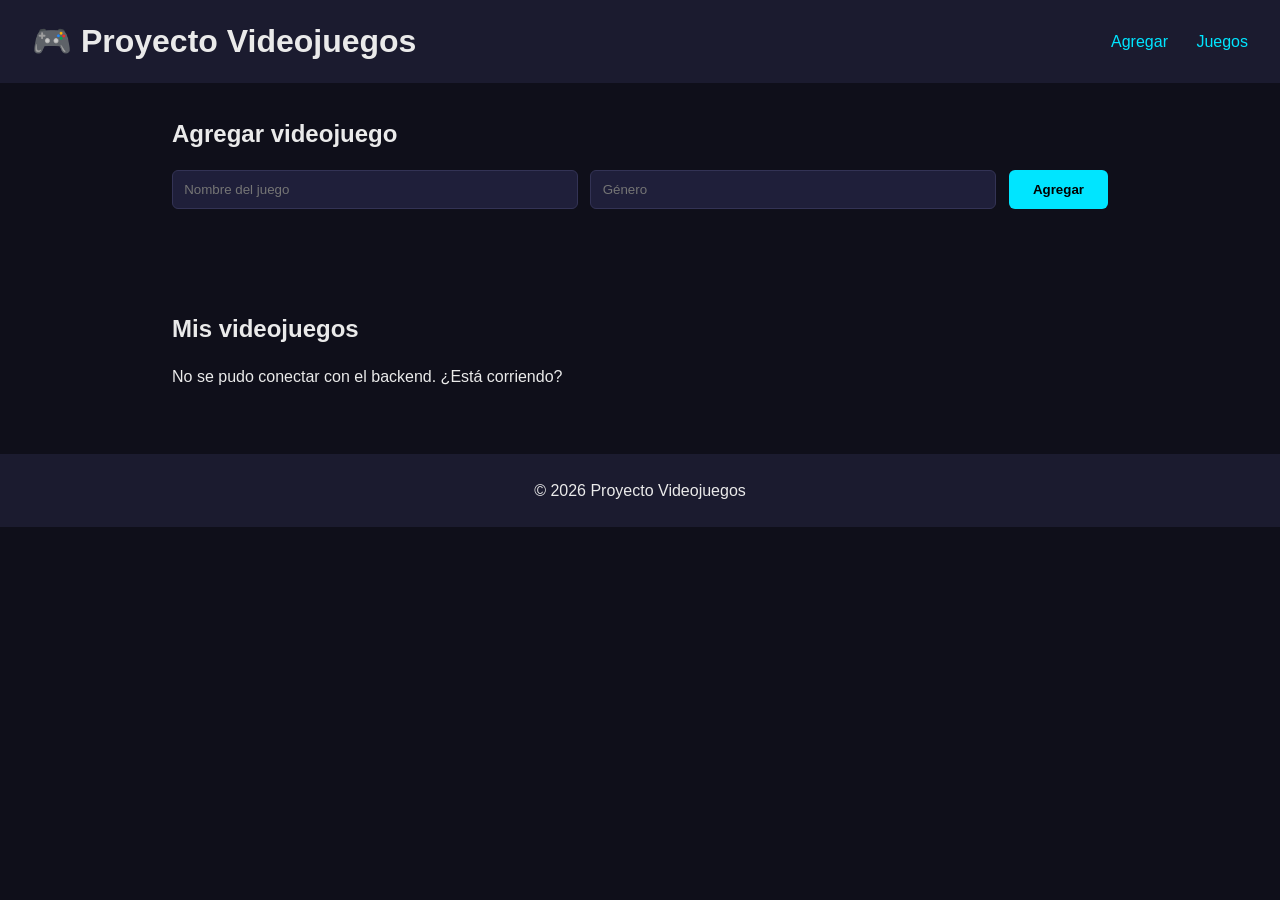
==== frontend/index.html @ 582b3c1a "Agrego frontend conectado al backend" ====
<!DOCTYPE html>
<html lang="es">
<head>
  <meta charset="UTF-8">
  <meta name="viewport" content="width=device-width, initial-scale=1.0">
  <title>Proyecto Videojuegos</title>
  <link rel="stylesheet" href="css/estilos.css">
</head>
<body>

  <header>
    <h1>🎮 Proyecto Videojuegos</h1>
    <nav>
      <a href="#agregar">Agregar</a>
      <a href="#juegos">Juegos</a>
    </nav>
  </header>

  <main>
    <section id="agregar">
      <h2>Agregar videojuego</h2>
      <form id="formJuego">
        <input type="text" id="nombre" placeholder="Nombre del juego" required>
        <input type="text" id="genero" placeholder="Género" required>
        <button type="submit">Agregar</button>
      </form>
      <p id="mensaje"></p>
    </section>

    <section id="juegos">
      <h2>Mis videojuegos</h2>
      <div class="tarjetas" id="listaJuegos"></div>
    </section>
  </main>

  <footer>
    <p>&copy; 2026 Proyecto Videojuegos</p>
  </footer>

  <script src="js/main.js"></script>
</body>
</html>
---- frontend/css/estilos.css ----
* { margin: 0; padding: 0; box-sizing: border-box; }

body {
  font-family: Arial, sans-serif;
  background: #0f0f1a;
  color: #eaeaea;
  line-height: 1.6;
}

header {
  background: #1b1b2f;
  padding: 1rem 2rem;
  display: flex;
  justify-content: space-between;
  align-items: center;
}

nav a {
  color: #00e5ff;
  text-decoration: none;
  margin-left: 1.5rem;
}
nav a:hover { text-decoration: underline; }

section { padding: 2rem; max-width: 1000px; margin: auto; }

form {
  display: flex;
  flex-wrap: wrap;
  gap: 0.8rem;
  margin-top: 1rem;
}

input {
  flex: 1;
  min-width: 180px;
  padding: 0.7rem;
  border: 1px solid #333355;
  border-radius: 6px;
  background: #1f1f3a;
  color: #eaeaea;
}

button {
  background: #00e5ff;
  border: none;
  padding: 0.7rem 1.5rem;
  border-radius: 6px;
  cursor: pointer;
  font-weight: bold;
}
button:hover { opacity: 0.85; }

#mensaje { margin-top: 0.8rem; min-height: 1.5rem; }
#mensaje.error { color: #ff6b6b; }
#mensaje.ok { color: #6bff95; }

.tarjetas {
  display: grid;
  grid-template-columns: repeat(auto-fit, minmax(250px, 1fr));
  gap: 1.5rem;
  margin-top: 1rem;
}

.tarjeta {
  background: #1f1f3a;
  padding: 1.5rem;
  border-radius: 10px;
  transition: transform 0.2s;
}
.tarjeta:hover { transform: translateY(-5px); }

.tarjeta button.eliminar {
  margin-top: 1rem;
  background: #ff6b6b;
  color: #fff;
}

footer {
  text-align: center;
  padding: 1.5rem;
  background: #1b1b2f;
  margin-top: 2rem;
}
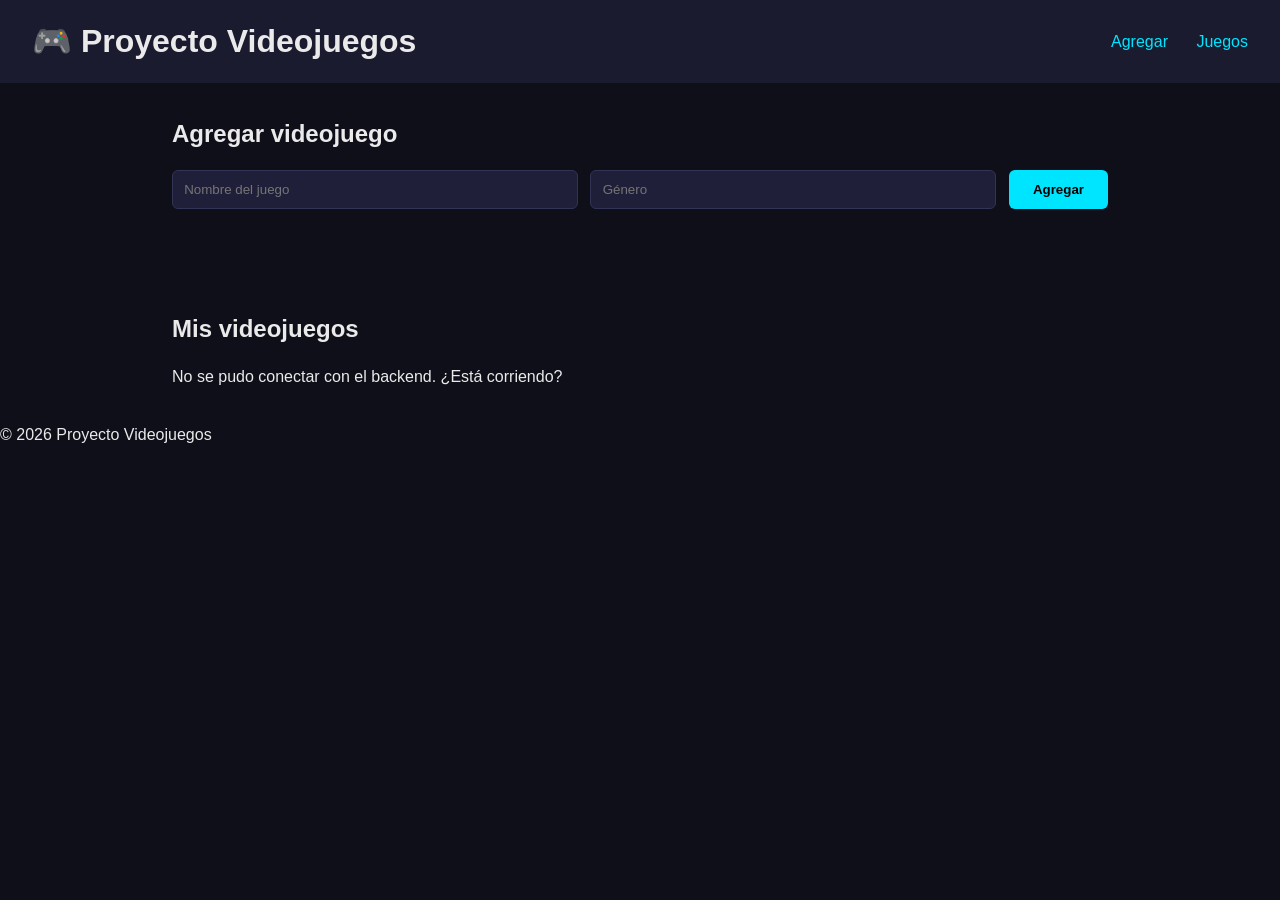
==== commit 5ccfab78: "Editar videojuegos desde el frontend" ====
--- a/frontend/index.html
+++ b/frontend/index.html
@@ -18,11 +18,12 @@
 
   <main>
     <section id="agregar">
-      <h2>Agregar videojuego</h2>
+      <h2 id="tituloForm">Agregar videojuego</h2>
       <form id="formJuego">
         <input type="text" id="nombre" placeholder="Nombre del juego" required>
         <input type="text" id="genero" placeholder="Género" required>
-        <button type="submit">Agregar</button>
+        <button type="submit" id="btnGuardar">Agregar</button>
+        <button type="button" id="btnCancelar" class="cancelar" hidden>Cancelar</button>
       </form>
       <p id="mensaje"></p>
     </section>
@@ -39,4 +40,4 @@
 
   <script src="js/main.js"></script>
 </body>
-</html>
+</html>
--- a/frontend/css/estilos.css
+++ b/frontend/css/estilos.css
@@ -69,16 +69,23 @@
   transition: transform 0.2s;
 }
 .tarjeta:hover { transform: translateY(-5px); }
+.acciones {
+  display: flex;
+  gap: 0.6rem;
+  margin-top: 1rem;
+}
+
+.tarjeta button.editar {
+  background: #ffd166;
+  color: #1b1b2f;
+}
 
 .tarjeta button.eliminar {
-  margin-top: 1rem;
   background: #ff6b6b;
   color: #fff;
 }
 
-footer {
-  text-align: center;
-  padding: 1.5rem;
-  background: #1b1b2f;
-  margin-top: 2rem;
+button.cancelar {
+  background: #555577;
+  color: #fff;
 }
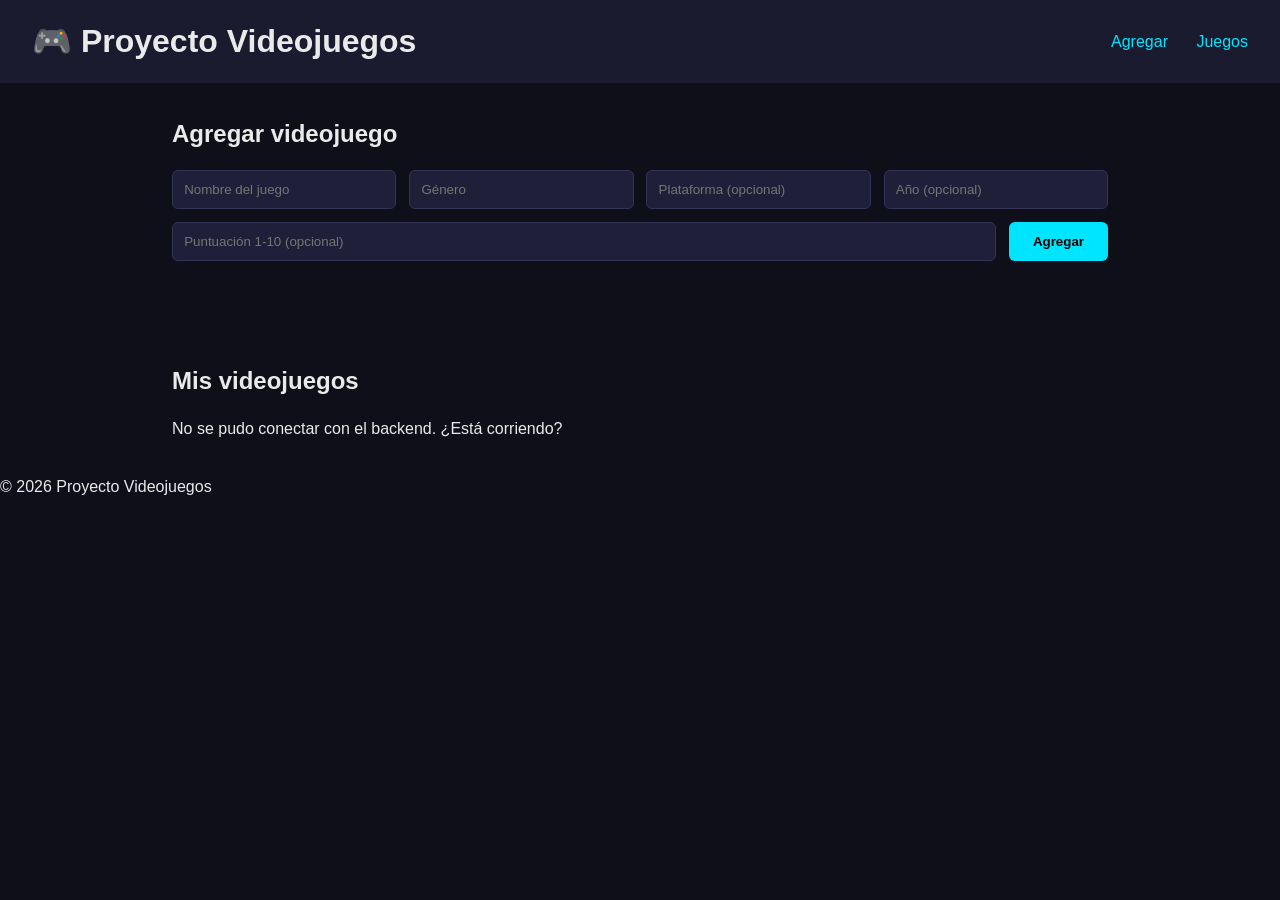
==== commit 309a37b5: "Agrego plataforma, año y puntuación a los videojuegos" ====
--- a/frontend/index.html
+++ b/frontend/index.html
@@ -22,6 +22,9 @@
       <form id="formJuego">
         <input type="text" id="nombre" placeholder="Nombre del juego" required>
         <input type="text" id="genero" placeholder="Género" required>
+        <input type="text" id="plataforma" placeholder="Plataforma (opcional)">
+        <input type="number" id="anio" placeholder="Año (opcional)" min="1950" max="2100">
+        <input type="number" id="puntuacion" placeholder="Puntuación 1-10 (opcional)" min="1" max="10">
         <button type="submit" id="btnGuardar">Agregar</button>
         <button type="button" id="btnCancelar" class="cancelar" hidden>Cancelar</button>
       </form>
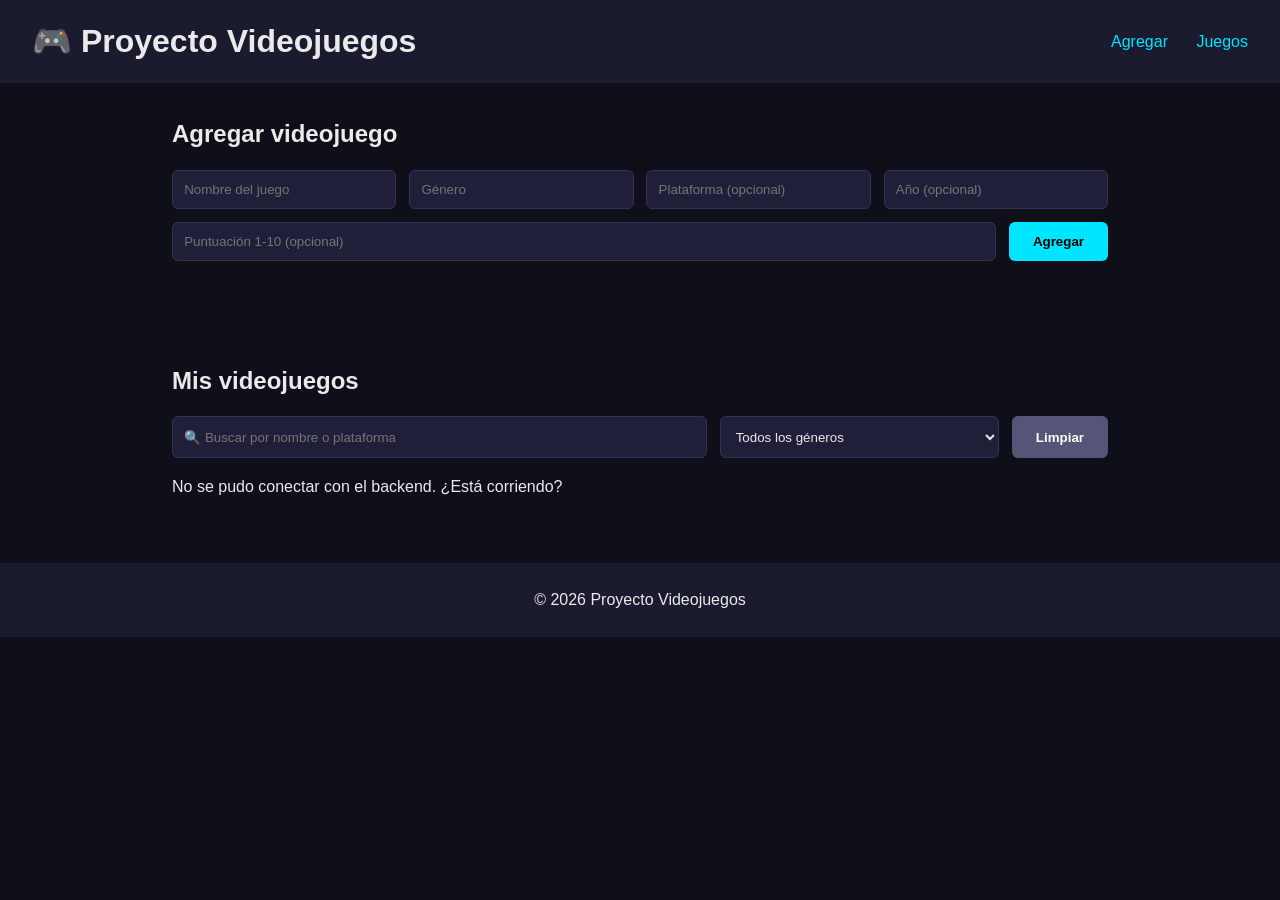
==== commit 2a8238db: "Agrego buscador y filtro por género" ====
--- a/frontend/index.html
+++ b/frontend/index.html
@@ -33,6 +33,16 @@
 
     <section id="juegos">
       <h2>Mis videojuegos</h2>
+
+      <div class="filtros">
+        <input type="search" id="buscador" placeholder="🔍 Buscar por nombre o plataforma">
+        <select id="filtroGenero">
+          <option value="">Todos los géneros</option>
+        </select>
+        <button type="button" id="btnLimpiar" class="cancelar">Limpiar</button>
+      </div>
+      <p id="contador"></p>
+
       <div class="tarjetas" id="listaJuegos"></div>
     </section>
   </main>
--- a/frontend/css/estilos.css
+++ b/frontend/css/estilos.css
@@ -31,7 +31,7 @@
   margin-top: 1rem;
 }
 
-input {
+input, select {
   flex: 1;
   min-width: 180px;
   padding: 0.7rem;
@@ -55,6 +55,22 @@
 #mensaje.error { color: #ff6b6b; }
 #mensaje.ok { color: #6bff95; }
 
+.filtros {
+  display: flex;
+  flex-wrap: wrap;
+  gap: 0.8rem;
+  margin-top: 1rem;
+}
+
+.filtros input { flex: 2; }
+.filtros select { flex: 1; }
+
+#contador {
+  margin-top: 0.8rem;
+  color: #9a9ac0;
+  font-size: 0.9rem;
+}
+
 .tarjetas {
   display: grid;
   grid-template-columns: repeat(auto-fit, minmax(250px, 1fr));
@@ -69,6 +85,7 @@
   transition: transform 0.2s;
 }
 .tarjeta:hover { transform: translateY(-5px); }
+
 .acciones {
   display: flex;
   gap: 0.6rem;
@@ -88,4 +105,11 @@
 button.cancelar {
   background: #555577;
   color: #fff;
+}
+
+footer {
+  text-align: center;
+  padding: 1.5rem;
+  background: #1b1b2f;
+  margin-top: 2rem;
 }
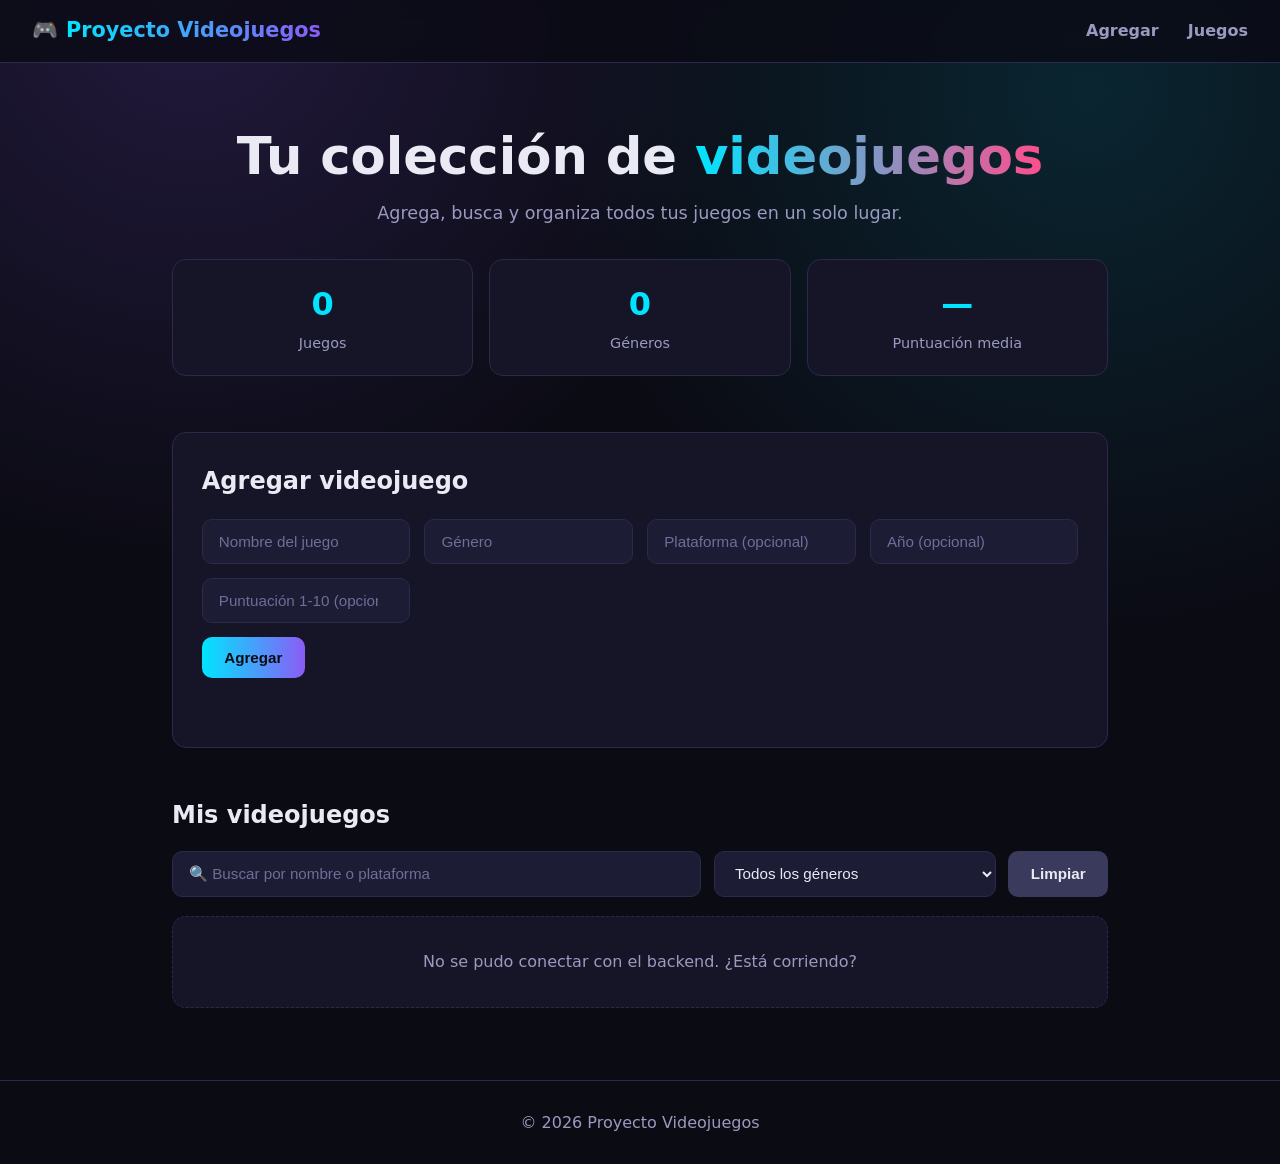
==== commit ae37f425: "Mejoro el diseño de la página" ====
--- a/frontend/index.html
+++ b/frontend/index.html
@@ -8,8 +8,8 @@
 </head>
 <body>
 
-  <header>
-    <h1>🎮 Proyecto Videojuegos</h1>
+  <header class="cabecera">
+    <a href="#inicio" class="logo">🎮 <span>Proyecto Videojuegos</span></a>
     <nav>
       <a href="#agregar">Agregar</a>
       <a href="#juegos">Juegos</a>
@@ -17,26 +17,50 @@
   </header>
 
   <main>
-    <section id="agregar">
-      <h2 id="tituloForm">Agregar videojuego</h2>
-      <form id="formJuego">
-        <input type="text" id="nombre" placeholder="Nombre del juego" required>
-        <input type="text" id="genero" placeholder="Género" required>
-        <input type="text" id="plataforma" placeholder="Plataforma (opcional)">
-        <input type="number" id="anio" placeholder="Año (opcional)" min="1950" max="2100">
-        <input type="number" id="puntuacion" placeholder="Puntuación 1-10 (opcional)" min="1" max="10">
-        <button type="submit" id="btnGuardar">Agregar</button>
-        <button type="button" id="btnCancelar" class="cancelar" hidden>Cancelar</button>
-      </form>
-      <p id="mensaje"></p>
+    <section class="portada" id="inicio">
+      <h2>Tu colección de <span class="resalte">videojuegos</span></h2>
+      <p>Agrega, busca y organiza todos tus juegos en un solo lugar.</p>
+
+      <div class="estadisticas">
+        <div class="estadistica">
+          <strong id="statTotal">0</strong>
+          <span>Juegos</span>
+        </div>
+        <div class="estadistica">
+          <strong id="statGeneros">0</strong>
+          <span>Géneros</span>
+        </div>
+        <div class="estadistica">
+          <strong id="statPromedio">—</strong>
+          <span>Puntuación media</span>
+        </div>
+      </div>
     </section>
 
-    <section id="juegos">
-      <h2>Mis videojuegos</h2>
+    <section id="agregar" class="seccion">
+      <div class="panel" id="panelFormulario">
+        <h2 id="tituloForm">Agregar videojuego</h2>
+        <form id="formJuego">
+          <input type="text" id="nombre" placeholder="Nombre del juego" aria-label="Nombre del juego" required>
+          <input type="text" id="genero" placeholder="Género" aria-label="Género" required>
+          <input type="text" id="plataforma" placeholder="Plataforma (opcional)" aria-label="Plataforma">
+          <input type="number" id="anio" placeholder="Año (opcional)" aria-label="Año" min="1950" max="2100">
+          <input type="number" id="puntuacion" placeholder="Puntuación 1-10 (opcional)" aria-label="Puntuación" min="1" max="10">
+          <div class="botones-form">
+            <button type="submit" id="btnGuardar" class="primario">Agregar</button>
+            <button type="button" id="btnCancelar" class="cancelar" hidden>Cancelar</button>
+          </div>
+        </form>
+        <p id="mensaje"></p>
+      </div>
+    </section>
+
+    <section id="juegos" class="seccion">
+      <h2 class="titulo-seccion">Mis videojuegos</h2>
 
       <div class="filtros">
-        <input type="search" id="buscador" placeholder="🔍 Buscar por nombre o plataforma">
-        <select id="filtroGenero">
+        <input type="search" id="buscador" placeholder="🔍 Buscar por nombre o plataforma" aria-label="Buscar">
+        <select id="filtroGenero" aria-label="Filtrar por género">
           <option value="">Todos los géneros</option>
         </select>
         <button type="button" id="btnLimpiar" class="cancelar">Limpiar</button>
--- a/frontend/css/estilos.css
+++ b/frontend/css/estilos.css
@@ -1,115 +1,360 @@
+:root {
+  --fondo: #0b0b14;
+  --panel: #151527;
+  --panel-2: #1c1c35;
+  --borde: #2a2a4a;
+  --texto: #eaeaf5;
+  --texto-suave: #9a9ac0;
+  --cian: #00e5ff;
+  --violeta: #8b5cf6;
+  --rosa: #ff4d8d;
+  --amarillo: #ffd166;
+  --rojo: #ff6b6b;
+  --verde: #6bff95;
+  --radio: 14px;
+}
+
 * { margin: 0; padding: 0; box-sizing: border-box; }
 
+html { scroll-behavior: smooth; scroll-padding-top: 80px; }
+
 body {
-  font-family: Arial, sans-serif;
-  background: #0f0f1a;
-  color: #eaeaea;
+  font-family: "Segoe UI", system-ui, -apple-system, Arial, sans-serif;
+  color: var(--texto);
   line-height: 1.6;
-}
-
-header {
-  background: #1b1b2f;
-  padding: 1rem 2rem;
+  min-height: 100vh;
+  background:
+    radial-gradient(circle at 15% 0%, rgba(139, 92, 246, 0.18), transparent 40%),
+    radial-gradient(circle at 85% 10%, rgba(0, 229, 255, 0.12), transparent 40%),
+    var(--fondo);
+  background-attachment: fixed;
+}
+
+/* ---------- Cabecera ---------- */
+.cabecera {
+  position: sticky;
+  top: 0;
+  z-index: 10;
   display: flex;
   justify-content: space-between;
   align-items: center;
+  padding: 0.9rem 2rem;
+  background: rgba(11, 11, 20, 0.8);
+  backdrop-filter: blur(10px);
+  border-bottom: 1px solid var(--borde);
+}
+
+.logo {
+  display: flex;
+  align-items: center;
+  gap: 0.5rem;
+  font-size: 1.3rem;
+  font-weight: 700;
+  text-decoration: none;
+  color: var(--texto);
+}
+
+.logo span {
+  background: linear-gradient(90deg, var(--cian), var(--violeta));
+  -webkit-background-clip: text;
+  background-clip: text;
+  color: transparent;
 }
 
 nav a {
-  color: #00e5ff;
+  color: var(--texto-suave);
   text-decoration: none;
   margin-left: 1.5rem;
-}
-nav a:hover { text-decoration: underline; }
-
-section { padding: 2rem; max-width: 1000px; margin: auto; }
-
+  font-weight: 600;
+  transition: color 0.2s;
+}
+nav a:hover { color: var(--cian); }
+
+/* ---------- Portada ---------- */
+.portada {
+  max-width: 1000px;
+  margin: auto;
+  padding: 4rem 2rem 2rem;
+  text-align: center;
+}
+
+.portada h2 {
+  font-size: clamp(2rem, 5vw, 3.2rem);
+  line-height: 1.15;
+}
+
+.resalte {
+  background: linear-gradient(90deg, var(--cian), var(--rosa));
+  -webkit-background-clip: text;
+  background-clip: text;
+  color: transparent;
+}
+
+.portada p {
+  margin-top: 0.8rem;
+  color: var(--texto-suave);
+  font-size: 1.1rem;
+}
+
+.estadisticas {
+  display: grid;
+  grid-template-columns: repeat(3, 1fr);
+  gap: 1rem;
+  margin-top: 2rem;
+}
+
+.estadistica {
+  background: var(--panel);
+  border: 1px solid var(--borde);
+  border-radius: var(--radio);
+  padding: 1.2rem 0.5rem;
+}
+
+.estadistica strong {
+  display: block;
+  font-size: 2rem;
+  color: var(--cian);
+}
+
+.estadistica span {
+  color: var(--texto-suave);
+  font-size: 0.9rem;
+}
+
+/* ---------- Secciones ---------- */
+.seccion {
+  max-width: 1000px;
+  margin: auto;
+  padding: 1.5rem 2rem;
+}
+
+.titulo-seccion { margin-bottom: 1rem; }
+
+.panel {
+  background: var(--panel);
+  border: 1px solid var(--borde);
+  border-radius: var(--radio);
+  padding: 1.8rem;
+  transition: border-color 0.3s, box-shadow 0.3s;
+}
+
+.panel.editando {
+  border-color: var(--amarillo);
+  box-shadow: 0 0 0 3px rgba(255, 209, 102, 0.15);
+}
+
+/* ---------- Formulario ---------- */
 form {
+  display: grid;
+  grid-template-columns: repeat(auto-fit, minmax(200px, 1fr));
+  gap: 0.9rem;
+  margin-top: 1.2rem;
+}
+
+input, select {
+  width: 100%;
+  padding: 0.8rem 1rem;
+  border: 1px solid var(--borde);
+  border-radius: 10px;
+  background: var(--panel-2);
+  color: var(--texto);
+  font-size: 0.95rem;
+  transition: border-color 0.2s, box-shadow 0.2s;
+}
+
+input::placeholder { color: #6e6e96; }
+
+input:focus, select:focus {
+  outline: none;
+  border-color: var(--cian);
+  box-shadow: 0 0 0 3px rgba(0, 229, 255, 0.15);
+}
+
+.botones-form {
+  grid-column: 1 / -1;
+  display: flex;
+  gap: 0.8rem;
+}
+
+/* ---------- Botones ---------- */
+button {
+  border: none;
+  padding: 0.75rem 1.4rem;
+  border-radius: 10px;
+  cursor: pointer;
+  font-weight: 700;
+  font-size: 0.95rem;
+  transition: transform 0.15s, opacity 0.2s;
+}
+button:hover { opacity: 0.9; transform: translateY(-1px); }
+button:active { transform: translateY(0); }
+
+button.primario {
+  background: linear-gradient(90deg, var(--cian), var(--violeta));
+  color: #0b0b14;
+}
+
+button.cancelar {
+  background: #3a3a5c;
+  color: var(--texto);
+}
+
+#mensaje { margin-top: 1rem; min-height: 1.5rem; font-weight: 600; }
+#mensaje.error { color: var(--rojo); }
+#mensaje.ok { color: var(--verde); }
+
+/* ---------- Filtros ---------- */
+.filtros {
   display: flex;
   flex-wrap: wrap;
   gap: 0.8rem;
-  margin-top: 1rem;
-}
-
-input, select {
-  flex: 1;
-  min-width: 180px;
-  padding: 0.7rem;
-  border: 1px solid #333355;
-  border-radius: 6px;
-  background: #1f1f3a;
-  color: #eaeaea;
-}
-
-button {
-  background: #00e5ff;
-  border: none;
-  padding: 0.7rem 1.5rem;
-  border-radius: 6px;
-  cursor: pointer;
-  font-weight: bold;
-}
-button:hover { opacity: 0.85; }
-
-#mensaje { margin-top: 0.8rem; min-height: 1.5rem; }
-#mensaje.error { color: #ff6b6b; }
-#mensaje.ok { color: #6bff95; }
-
-.filtros {
-  display: flex;
-  flex-wrap: wrap;
-  gap: 0.8rem;
-  margin-top: 1rem;
-}
-
-.filtros input { flex: 2; }
-.filtros select { flex: 1; }
+}
+
+.filtros input { flex: 2; min-width: 220px; width: auto; }
+.filtros select { flex: 1; min-width: 180px; width: auto; }
 
 #contador {
   margin-top: 0.8rem;
-  color: #9a9ac0;
+  color: var(--texto-suave);
   font-size: 0.9rem;
 }
 
+/* ---------- Tarjetas ---------- */
 .tarjetas {
   display: grid;
-  grid-template-columns: repeat(auto-fit, minmax(250px, 1fr));
+  grid-template-columns: repeat(auto-fill, minmax(260px, 1fr));
   gap: 1.5rem;
-  margin-top: 1rem;
+  margin-top: 1.2rem;
+}
+
+.vacio {
+  grid-column: 1 / -1;
+  text-align: center;
+  padding: 2rem;
+  color: var(--texto-suave);
+  background: var(--panel);
+  border: 1px dashed var(--borde);
+  border-radius: var(--radio);
 }
 
 .tarjeta {
-  background: #1f1f3a;
+  position: relative;
+  overflow: hidden;
+  display: flex;
+  flex-direction: column;
+  gap: 0.7rem;
+  background: var(--panel);
+  border: 1px solid var(--borde);
+  border-radius: var(--radio);
   padding: 1.5rem;
-  border-radius: 10px;
-  transition: transform 0.2s;
-}
-.tarjeta:hover { transform: translateY(-5px); }
+  transition: transform 0.2s, border-color 0.2s, box-shadow 0.2s;
+  animation: aparecer 0.4s ease both;
+}
+
+.tarjeta::before {
+  content: "";
+  position: absolute;
+  top: 0; left: 0; right: 0;
+  height: 4px;
+  background: linear-gradient(90deg, var(--cian), var(--violeta), var(--rosa));
+}
+
+.tarjeta:hover {
+  transform: translateY(-6px);
+  border-color: var(--violeta);
+  box-shadow: 0 12px 30px rgba(139, 92, 246, 0.25);
+}
+
+.cabecera-tarjeta {
+  display: flex;
+  justify-content: space-between;
+  align-items: flex-start;
+  gap: 0.8rem;
+}
+
+.tarjeta h3 { font-size: 1.2rem; line-height: 1.3; }
+
+.etiqueta {
+  align-self: flex-start;
+  padding: 0.2rem 0.75rem;
+  border-radius: 999px;
+  background: rgba(139, 92, 246, 0.2);
+  color: #c4b0ff;
+  font-size: 0.8rem;
+  font-weight: 700;
+}
+
+.chips { display: flex; flex-wrap: wrap; gap: 0.5rem; }
+
+.chip {
+  padding: 0.2rem 0.7rem;
+  border-radius: 8px;
+  background: var(--panel-2);
+  border: 1px solid var(--borde);
+  color: var(--texto-suave);
+  font-size: 0.85rem;
+}
+
+.nota {
+  flex-shrink: 0;
+  width: 48px;
+  height: 48px;
+  border-radius: 50%;
+  display: flex;
+  align-items: center;
+  justify-content: center;
+  font-weight: 800;
+  border: 3px solid;
+}
+.nota.alta  { color: var(--verde);    border-color: var(--verde); }
+.nota.media { color: var(--amarillo); border-color: var(--amarillo); }
+.nota.baja  { color: var(--rojo);     border-color: var(--rojo); }
 
 .acciones {
   display: flex;
   gap: 0.6rem;
-  margin-top: 1rem;
-}
-
-.tarjeta button.editar {
-  background: #ffd166;
-  color: #1b1b2f;
-}
-
-.tarjeta button.eliminar {
-  background: #ff6b6b;
-  color: #fff;
-}
-
-button.cancelar {
-  background: #555577;
-  color: #fff;
-}
-
+  margin-top: auto;
+  padding-top: 0.6rem;
+}
+
+.acciones button {
+  flex: 1;
+  padding: 0.55rem 0.8rem;
+  background: transparent;
+  border: 1px solid;
+}
+
+.acciones button.editar   { color: var(--amarillo); border-color: var(--amarillo); }
+.acciones button.eliminar { color: var(--rojo);     border-color: var(--rojo); }
+.acciones button.editar:hover   { background: rgba(255, 209, 102, 0.12); }
+.acciones button.eliminar:hover { background: rgba(255, 107, 107, 0.12); }
+
+@keyframes aparecer {
+  from { opacity: 0; transform: translateY(12px); }
+  to   { opacity: 1; transform: translateY(0); }
+}
+
+/* ---------- Pie ---------- */
 footer {
   text-align: center;
-  padding: 1.5rem;
-  background: #1b1b2f;
-  margin-top: 2rem;
+  padding: 1.8rem;
+  margin-top: 3rem;
+  color: var(--texto-suave);
+  border-top: 1px solid var(--borde);
+}
+
+/* ---------- Celular ---------- */
+@media (max-width: 600px) {
+  .cabecera { padding: 0.8rem 1rem; }
+  .logo { font-size: 1.05rem; }
+  nav a { margin-left: 0.9rem; }
+  .portada { padding: 2.5rem 1rem 1rem; }
+  .seccion { padding: 1rem; }
+  .estadisticas { gap: 0.6rem; }
+  .estadistica strong { font-size: 1.5rem; }
+  .panel { padding: 1.2rem; }
+}
+
+@media (prefers-reduced-motion: reduce) {
+  * { animation: none !important; transition: none !important; scroll-behavior: auto !important; }
 }
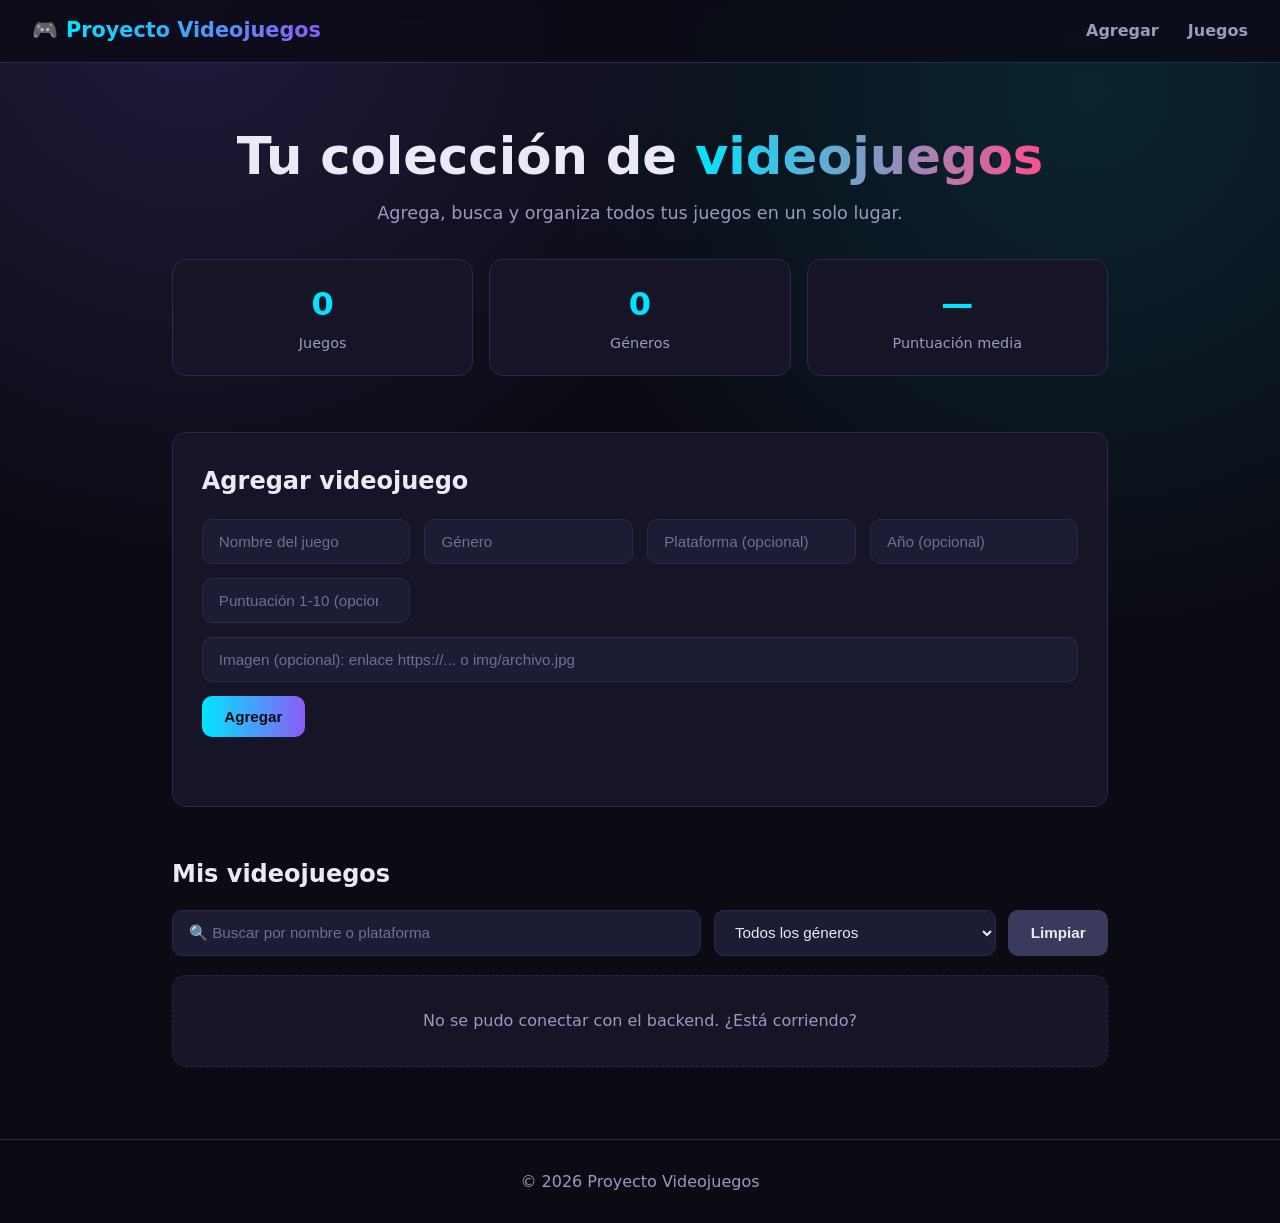
==== commit c75ed204: "Agrego diseño, buscador e imágenes de los videojuegos" ====
--- a/frontend/index.html
+++ b/frontend/index.html
@@ -46,6 +46,7 @@
           <input type="text" id="plataforma" placeholder="Plataforma (opcional)" aria-label="Plataforma">
           <input type="number" id="anio" placeholder="Año (opcional)" aria-label="Año" min="1950" max="2100">
           <input type="number" id="puntuacion" placeholder="Puntuación 1-10 (opcional)" aria-label="Puntuación" min="1" max="10">
+          <input type="text" id="imagen" class="campo-ancho" placeholder="Imagen (opcional): enlace https://... o img/archivo.jpg" aria-label="Imagen">
           <div class="botones-form">
             <button type="submit" id="btnGuardar" class="primario">Agregar</button>
             <button type="button" id="btnCancelar" class="cancelar" hidden>Cancelar</button>
--- a/frontend/css/estilos.css
+++ b/frontend/css/estilos.css
@@ -357,4 +357,26 @@
 
 @media (prefers-reduced-motion: reduce) {
   * { animation: none !important; transition: none !important; scroll-behavior: auto !important; }
+}
+
+/* ---------- Imagen de cada juego ---------- */
+.campo-ancho { grid-column: 1 / -1; }
+
+.imagen-juego {
+  width: calc(100% + 3rem);
+  height: 160px;
+  margin: -1.5rem -1.5rem 0.4rem;
+  overflow: hidden;
+  display: flex;
+  align-items: center;
+  justify-content: center;
+  background: linear-gradient(135deg, var(--panel-2), #26264a);
+  font-size: 3rem;
+}
+
+.imagen-juego img {
+  width: 100%;
+  height: 100%;
+  object-fit: cover;
+  display: block;
 }
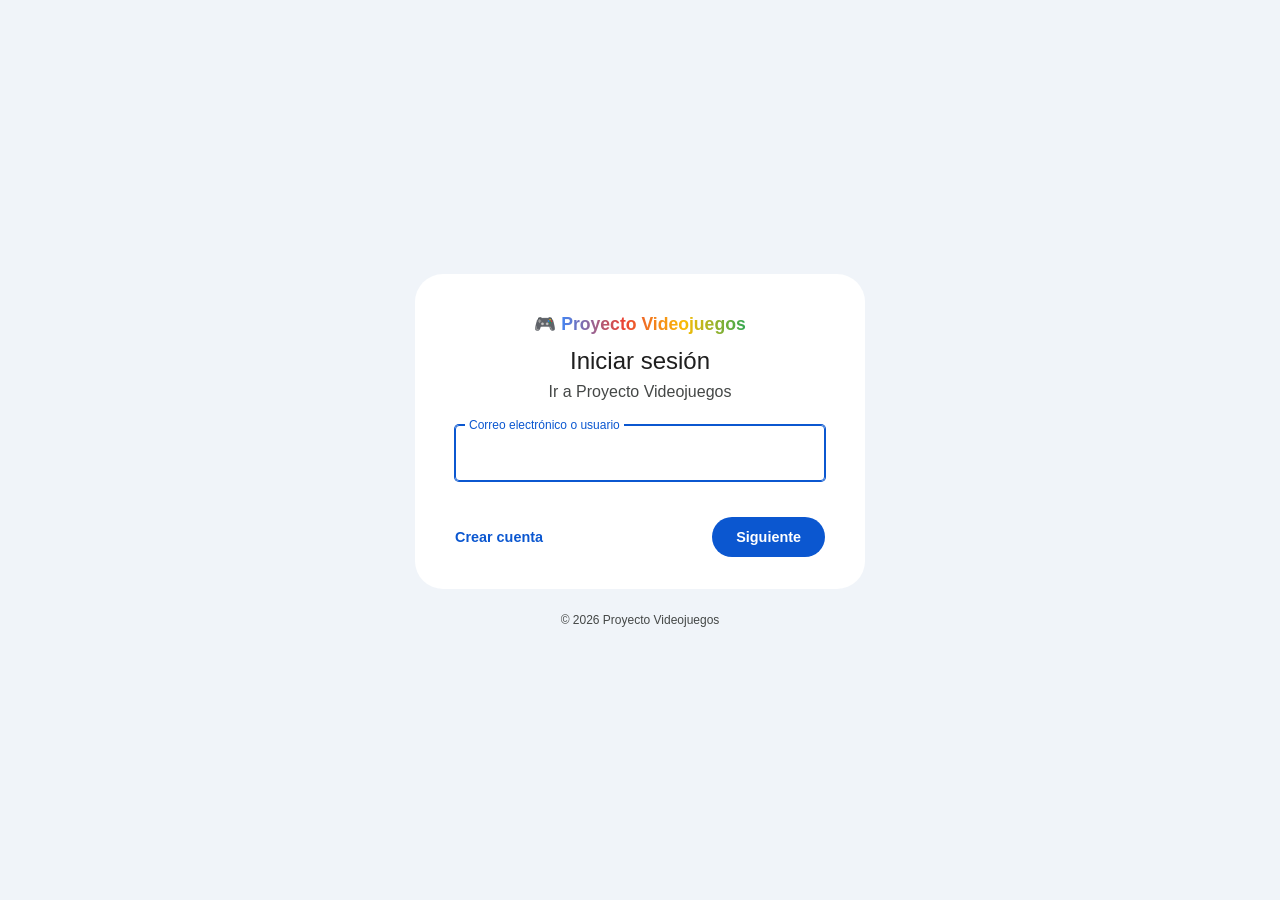
==== commit 7db6b9fc: "Agrego favoritos y ordenar juegos" ====
--- a/frontend/index.html
+++ b/frontend/index.html
@@ -13,6 +13,8 @@
     <nav>
       <a href="#agregar">Agregar</a>
       <a href="#juegos">Juegos</a>
+      <span id="usuarioActual"></span>
+      <button type="button" id="btnSalir" class="cancelar">Cerrar sesión</button>
     </nav>
   </header>
 
@@ -64,6 +66,19 @@
         <select id="filtroGenero" aria-label="Filtrar por género">
           <option value="">Todos los géneros</option>
         </select>
+        <select id="ordenar" aria-label="Ordenar por">
+          <option value="">Ordenar: orden de agregado</option>
+          <option value="reciente">Más recientes primero</option>
+          <option value="nombre">Nombre (A-Z)</option>
+          <option value="puntuacion-desc">Mayor puntuación</option>
+          <option value="puntuacion-asc">Menor puntuación</option>
+          <option value="anio-desc">Año: más nuevos</option>
+          <option value="anio-asc">Año: más antiguos</option>
+        </select>
+        <label class="casilla-favoritos">
+          <input type="checkbox" id="soloFavoritos">
+          ⭐ Solo favoritos
+        </label>
         <button type="button" id="btnLimpiar" class="cancelar">Limpiar</button>
       </div>
       <p id="contador"></p>
--- a/frontend/css/estilos.css
+++ b/frontend/css/estilos.css
@@ -1,33 +1,46 @@
 :root {
-  --fondo: #0b0b14;
-  --panel: #151527;
-  --panel-2: #1c1c35;
-  --borde: #2a2a4a;
-  --texto: #eaeaf5;
-  --texto-suave: #9a9ac0;
-  --cian: #00e5ff;
-  --violeta: #8b5cf6;
-  --rosa: #ff4d8d;
-  --amarillo: #ffd166;
-  --rojo: #ff6b6b;
-  --verde: #6bff95;
-  --radio: 14px;
+  --fondo: #eef0f6;
+  --superficie: #ffffff;
+  --superficie-2: #f5f6fb;
+  --tinta: #171a2b;
+  --suave: #5c6178;
+  --linea: #d9dce8;
+  --acento: #2447f5;
+  --acento-oscuro: #1a35c4;
+  --acento-claro: #e8ecff;
+  --verde: #0e7a3b;
+  --verde-fondo: #ddf5e7;
+  --ambar: #8a5a00;
+  --ambar-fondo: #fff0cc;
+  --rojo: #b42318;
+  --rojo-fondo: #fde4e1;
+  --fuente-titulo: "Bricolage Grotesque", "Segoe UI", system-ui, sans-serif;
+  --fuente: "Figtree", "Segoe UI", system-ui, -apple-system, Arial, sans-serif;
 }
 
 * { margin: 0; padding: 0; box-sizing: border-box; }
 
+[hidden] { display: none !important; }
+
 html { scroll-behavior: smooth; scroll-padding-top: 80px; }
 
 body {
-  font-family: "Segoe UI", system-ui, -apple-system, Arial, sans-serif;
-  color: var(--texto);
+  font-family: var(--fuente);
+  color: var(--tinta);
+  background: var(--fondo);
   line-height: 1.6;
   min-height: 100vh;
-  background:
-    radial-gradient(circle at 15% 0%, rgba(139, 92, 246, 0.18), transparent 40%),
-    radial-gradient(circle at 85% 10%, rgba(0, 229, 255, 0.12), transparent 40%),
-    var(--fondo);
-  background-attachment: fixed;
+}
+
+h1, h2, h3 {
+  font-family: var(--fuente-titulo);
+  letter-spacing: -0.015em;
+  line-height: 1.2;
+}
+
+:focus-visible {
+  outline: 3px solid var(--acento);
+  outline-offset: 2px;
 }
 
 /* ---------- Cabecera ---------- */
@@ -38,86 +51,105 @@
   display: flex;
   justify-content: space-between;
   align-items: center;
-  padding: 0.9rem 2rem;
-  background: rgba(11, 11, 20, 0.8);
+  gap: 1rem;
+  padding: 0.8rem 2rem;
+  background: rgba(255, 255, 255, 0.88);
   backdrop-filter: blur(10px);
-  border-bottom: 1px solid var(--borde);
+  border-bottom: 1px solid var(--linea);
 }
 
 .logo {
   display: flex;
   align-items: center;
   gap: 0.5rem;
-  font-size: 1.3rem;
-  font-weight: 700;
+  font-family: var(--fuente-titulo);
+  font-size: 1.25rem;
+  font-weight: 700;
+  letter-spacing: -0.02em;
   text-decoration: none;
-  color: var(--texto);
-}
-
-.logo span {
-  background: linear-gradient(90deg, var(--cian), var(--violeta));
-  -webkit-background-clip: text;
-  background-clip: text;
-  color: transparent;
+  color: var(--tinta);
+}
+
+nav {
+  display: flex;
+  align-items: center;
+  gap: 1.4rem;
 }
 
 nav a {
-  color: var(--texto-suave);
+  color: var(--suave);
   text-decoration: none;
-  margin-left: 1.5rem;
   font-weight: 600;
+  font-size: 0.95rem;
   transition: color 0.2s;
 }
-nav a:hover { color: var(--cian); }
+nav a:hover { color: var(--tinta); }
+
+.usuario-actual {
+  padding: 0.3rem 0.8rem;
+  border-radius: 999px;
+  background: var(--acento-claro);
+  color: var(--acento-oscuro);
+  font-weight: 700;
+  font-size: 0.88rem;
+}
+
+.boton-salir {
+  padding: 0.45rem 0.9rem;
+  font-size: 0.85rem;
+}
 
 /* ---------- Portada ---------- */
 .portada {
-  max-width: 1000px;
-  margin: auto;
-  padding: 4rem 2rem 2rem;
-  text-align: center;
+  width: min(calc(1000px - 2.5rem), calc(100% - 2.5rem));
+  margin: 2rem auto 0;
+  padding: 2.5rem;
+  border-radius: 20px;
+  background: var(--tinta);
+  color: #ffffff;
+  text-align: left;
 }
 
 .portada h2 {
-  font-size: clamp(2rem, 5vw, 3.2rem);
-  line-height: 1.15;
-}
-
-.resalte {
-  background: linear-gradient(90deg, var(--cian), var(--rosa));
-  -webkit-background-clip: text;
-  background-clip: text;
-  color: transparent;
-}
+  font-size: clamp(1.9rem, 4.5vw, 2.8rem);
+  font-weight: 700;
+  max-width: 18ch;
+}
+
+.resalte { color: inherit; }
 
 .portada p {
   margin-top: 0.8rem;
-  color: var(--texto-suave);
-  font-size: 1.1rem;
+  max-width: 52ch;
+  color: #b4b9d3;
+  font-size: 1.05rem;
 }
 
 .estadisticas {
-  display: grid;
-  grid-template-columns: repeat(3, 1fr);
-  gap: 1rem;
+  display: flex;
+  flex-wrap: wrap;
+  gap: 1.5rem 3rem;
   margin-top: 2rem;
+  padding-top: 1.5rem;
+  border-top: 1px solid rgba(255, 255, 255, 0.16);
 }
 
 .estadistica {
-  background: var(--panel);
-  border: 1px solid var(--borde);
-  border-radius: var(--radio);
-  padding: 1.2rem 0.5rem;
+  display: flex;
+  flex-direction: column;
 }
 
 .estadistica strong {
-  display: block;
-  font-size: 2rem;
-  color: var(--cian);
+  font-family: var(--fuente-titulo);
+  font-size: 2.2rem;
+  line-height: 1.1;
+  font-variant-numeric: tabular-nums;
+  color: #ffffff;
 }
 
 .estadistica span {
-  color: var(--texto-suave);
+  margin-top: 0.2rem;
+  color: #b4b9d3;
   font-size: 0.9rem;
 }
 
@@ -125,25 +157,31 @@
 .seccion {
   max-width: 1000px;
   margin: auto;
-  padding: 1.5rem 2rem;
-}
-
-.titulo-seccion { margin-bottom: 1rem; }
+  padding: 1.75rem 1.25rem;
+}
+
+.titulo-seccion {
+  margin-bottom: 1rem;
+  font-size: 1.6rem;
+}
 
 .panel {
-  background: var(--panel);
-  border: 1px solid var(--borde);
-  border-radius: var(--radio);
-  padding: 1.8rem;
-  transition: border-color 0.3s, box-shadow 0.3s;
-}
+  background: var(--superficie);
+  border: 1px solid var(--linea);
+  border-radius: 16px;
+  padding: 1.75rem;
+  box-shadow: 0 1px 2px rgba(23, 26, 43, 0.04), 0 8px 24px rgba(23, 26, 43, 0.05);
+  transition: border-color 0.25s, box-shadow 0.25s;
+}
+
+.panel h2 { font-size: 1.3rem; }
 
 .panel.editando {
-  border-color: var(--amarillo);
-  box-shadow: 0 0 0 3px rgba(255, 209, 102, 0.15);
-}
-
-/* ---------- Formulario ---------- */
+  border-color: #e0a100;
+  box-shadow: 0 0 0 4px rgba(224, 161, 0, 0.18);
+}
+
+/* ---------- Formularios ---------- */
 form {
   display: grid;
   grid-template-columns: repeat(auto-fit, minmax(200px, 1fr));
@@ -154,21 +192,24 @@
 input, select {
   width: 100%;
   padding: 0.8rem 1rem;
-  border: 1px solid var(--borde);
+  border: 1px solid var(--linea);
   border-radius: 10px;
-  background: var(--panel-2);
-  color: var(--texto);
+  background: var(--superficie);
+  color: var(--tinta);
+  font-family: inherit;
   font-size: 0.95rem;
   transition: border-color 0.2s, box-shadow 0.2s;
 }
 
-input::placeholder { color: #6e6e96; }
+input::placeholder { color: #8a8fa8; }
 
 input:focus, select:focus {
   outline: none;
-  border-color: var(--cian);
-  box-shadow: 0 0 0 3px rgba(0, 229, 255, 0.15);
-}
+  border-color: var(--acento);
+  box-shadow: 0 0 0 3px rgba(36, 71, 245, 0.18);
+}
+
+.campo-ancho { grid-column: 1 / -1; }
 
 .botones-form {
   grid-column: 1 / -1;
@@ -182,26 +223,56 @@
   padding: 0.75rem 1.4rem;
   border-radius: 10px;
   cursor: pointer;
+  font-family: inherit;
   font-weight: 700;
   font-size: 0.95rem;
-  transition: transform 0.15s, opacity 0.2s;
-}
-button:hover { opacity: 0.9; transform: translateY(-1px); }
-button:active { transform: translateY(0); }
+  transition: background-color 0.2s, border-color 0.2s, color 0.2s;
+}
 
 button.primario {
-  background: linear-gradient(90deg, var(--cian), var(--violeta));
-  color: #0b0b14;
-}
+  background: var(--acento);
+  color: #ffffff;
+}
+button.primario:hover { background: var(--acento-oscuro); }
 
 button.cancelar {
-  background: #3a3a5c;
-  color: var(--texto);
-}
-
-#mensaje { margin-top: 1rem; min-height: 1.5rem; font-weight: 600; }
-#mensaje.error { color: var(--rojo); }
-#mensaje.ok { color: var(--verde); }
+  background: var(--superficie);
+  color: var(--tinta);
+  border: 1px solid var(--linea);
+}
+button.cancelar:hover { background: var(--superficie-2); }
+
+button.enlace {
+  background: none;
+  padding: 0;
+  color: var(--acento);
+  text-decoration: underline;
+}
+
+#mensaje, #mensajeLogin {
+  margin-top: 1rem;
+  min-height: 1.5rem;
+  font-weight: 600;
+}
+#mensaje.error, #mensajeLogin.error { color: var(--rojo); }
+#mensaje.ok, #mensajeLogin.ok { color: var(--verde); }
+
+/* ---------- Login ---------- */
+.seccion-login {
+  max-width: 440px;
+  padding-top: 3.5rem;
+}
+
+.panel-login form { grid-template-columns: 1fr; }
+.panel-login .botones-form button { width: 100%; }
+#mensajeLogin { text-align: center; }
+
+.cambiar-modo {
+  margin-top: 0.6rem;
+  text-align: center;
+  color: var(--suave);
+  font-size: 0.95rem;
+}
 
 /* ---------- Filtros ---------- */
 .filtros {
@@ -215,123 +286,140 @@
 
 #contador {
   margin-top: 0.8rem;
-  color: var(--texto-suave);
+  color: var(--suave);
   font-size: 0.9rem;
 }
 
 /* ---------- Tarjetas ---------- */
 .tarjetas {
   display: grid;
-  grid-template-columns: repeat(auto-fill, minmax(260px, 1fr));
-  gap: 1.5rem;
+  grid-template-columns: repeat(auto-fill, minmax(220px, 1fr));
+  gap: 1.25rem;
   margin-top: 1.2rem;
 }
 
 .vacio {
   grid-column: 1 / -1;
   text-align: center;
-  padding: 2rem;
-  color: var(--texto-suave);
-  background: var(--panel);
-  border: 1px dashed var(--borde);
-  border-radius: var(--radio);
+  padding: 2.5rem 1.5rem;
+  color: var(--suave);
+  background: var(--superficie);
+  border: 1px dashed var(--linea);
+  border-radius: 14px;
 }
 
 .tarjeta {
-  position: relative;
+  display: flex;
+  flex-direction: column;
+  gap: 0.6rem;
   overflow: hidden;
-  display: flex;
-  flex-direction: column;
-  gap: 0.7rem;
-  background: var(--panel);
-  border: 1px solid var(--borde);
-  border-radius: var(--radio);
-  padding: 1.5rem;
-  transition: transform 0.2s, border-color 0.2s, box-shadow 0.2s;
-  animation: aparecer 0.4s ease both;
-}
-
-.tarjeta::before {
-  content: "";
-  position: absolute;
-  top: 0; left: 0; right: 0;
-  height: 4px;
-  background: linear-gradient(90deg, var(--cian), var(--violeta), var(--rosa));
+  padding-bottom: 1rem;
+  background: var(--superficie);
+  border: 1px solid var(--linea);
+  border-radius: 14px;
+  transition: border-color 0.2s, box-shadow 0.2s;
 }
 
 .tarjeta:hover {
-  transform: translateY(-6px);
-  border-color: var(--violeta);
-  box-shadow: 0 12px 30px rgba(139, 92, 246, 0.25);
+  border-color: var(--acento);
+  box-shadow: 0 10px 28px rgba(36, 71, 245, 0.12);
+}
+
+.tarjeta > :not(.imagen-juego) {
+  margin-inline: 1rem;
+}
+
+.imagen-juego {
+  width: 100%;
+  aspect-ratio: 4 / 5;
+  margin: 0;
+  overflow: hidden;
+  display: flex;
+  align-items: center;
+  justify-content: center;
+  background: linear-gradient(135deg, #dde1f0, #c9cfe6);
+  font-size: 3rem;
+}
+
+.imagen-juego img {
+  width: 100%;
+  height: 100%;
+  object-fit: cover;
+  display: block;
 }
 
 .cabecera-tarjeta {
   display: flex;
   justify-content: space-between;
   align-items: flex-start;
-  gap: 0.8rem;
-}
-
-.tarjeta h3 { font-size: 1.2rem; line-height: 1.3; }
+  gap: 0.7rem;
+}
+
+.tarjeta h3 {
+  font-size: 1.05rem;
+  line-height: 1.3;
+}
 
 .etiqueta {
   align-self: flex-start;
-  padding: 0.2rem 0.75rem;
+  padding: 0.15rem 0.7rem;
   border-radius: 999px;
-  background: rgba(139, 92, 246, 0.2);
-  color: #c4b0ff;
+  background: var(--acento-claro);
+  color: var(--acento-oscuro);
   font-size: 0.8rem;
   font-weight: 700;
 }
 
-.chips { display: flex; flex-wrap: wrap; gap: 0.5rem; }
+.chips { display: flex; flex-wrap: wrap; gap: 0.4rem; }
 
 .chip {
-  padding: 0.2rem 0.7rem;
+  padding: 0.15rem 0.6rem;
   border-radius: 8px;
-  background: var(--panel-2);
-  border: 1px solid var(--borde);
-  color: var(--texto-suave);
-  font-size: 0.85rem;
+  background: var(--superficie-2);
+  border: 1px solid var(--linea);
+  color: var(--suave);
+  font-size: 0.82rem;
 }
 
 .nota {
   flex-shrink: 0;
-  width: 48px;
-  height: 48px;
-  border-radius: 50%;
+  min-width: 40px;
+  height: 40px;
+  padding: 0 0.4rem;
+  border-radius: 10px;
   display: flex;
   align-items: center;
   justify-content: center;
-  font-weight: 800;
-  border: 3px solid;
-}
-.nota.alta  { color: var(--verde);    border-color: var(--verde); }
-.nota.media { color: var(--amarillo); border-color: var(--amarillo); }
-.nota.baja  { color: var(--rojo);     border-color: var(--rojo); }
+  font-family: var(--fuente-titulo);
+  font-size: 1.05rem;
+  font-weight: 700;
+}
+.nota.alta  { color: var(--verde); background: var(--verde-fondo); }
+.nota.media { color: var(--ambar); background: var(--ambar-fondo); }
+.nota.baja  { color: var(--rojo);  background: var(--rojo-fondo); }
 
 .acciones {
   display: flex;
-  gap: 0.6rem;
+  gap: 0.5rem;
   margin-top: auto;
-  padding-top: 0.6rem;
+  padding-top: 0.5rem;
 }
 
 .acciones button {
   flex: 1;
-  padding: 0.55rem 0.8rem;
-  background: transparent;
-  border: 1px solid;
-}
-
-.acciones button.editar   { color: var(--amarillo); border-color: var(--amarillo); }
-.acciones button.eliminar { color: var(--rojo);     border-color: var(--rojo); }
-.acciones button.editar:hover   { background: rgba(255, 209, 102, 0.12); }
-.acciones button.eliminar:hover { background: rgba(255, 107, 107, 0.12); }
-
-@keyframes aparecer {
-  from { opacity: 0; transform: translateY(12px); }
-  to   { opacity: 1; transform: translateY(0); }
+  padding: 0.5rem 0.7rem;
+  font-size: 0.88rem;
+  background: var(--superficie);
+  border: 1px solid var(--linea);
+  color: var(--tinta);
+}
+
+.acciones button.editar:hover { background: var(--superficie-2); }
+
+.acciones button.eliminar { color: var(--rojo); }
+.acciones button.eliminar:hover {
+  background: var(--rojo-fondo);
+  border-color: var(--rojo-fondo);
 }
 
 /* ---------- Pie ---------- */
@@ -339,44 +427,67 @@
   text-align: center;
   padding: 1.8rem;
   margin-top: 3rem;
+  color: var(--suave);
+  font-size: 0.9rem;
+  border-top: 1px solid var(--linea);
+}
+
+/* ---------- Celular ---------- */
+@media (max-width: 640px) {
+  .cabecera { padding: 0.7rem 1rem; flex-wrap: wrap; }
+  .logo { font-size: 1.05rem; }
+  nav { gap: 0.8rem; flex-wrap: wrap; }
+  .portada { padding: 1.6rem; margin-top: 1.2rem; }
+  .estadisticas { gap: 1rem 2rem; }
+  .estadistica strong { font-size: 1.7rem; }
+  .seccion { padding: 1.25rem 1rem; }
+  .panel { padding: 1.2rem; }
+  .portada { width: calc(100% - 2rem); }
+}
+
+@media (prefers-reduced-motion: reduce) {
+  * { transition: none !important; scroll-behavior: auto !important; }
+}
+/* ---------- Favoritos y orden ---------- */
+.filtros select { min-width: 170px; }
+
+.casilla-favoritos {
+  display: flex;
+  align-items: center;
+  gap: 0.5rem;
+  padding: 0 0.4rem;
+  font-weight: 600;
+  white-space: nowrap;
+  cursor: pointer;
+}
+
+.casilla-favoritos input {
+  width: 18px;
+  height: 18px;
+  accent-color: var(--amarillo);
+  cursor: pointer;
+}
+
+.acciones-tarjeta {
+  display: flex;
+  align-items: center;
+  gap: 0.5rem;
+}
+
+button.fav {
+  padding: 0;
+  width: 40px;
+  height: 40px;
+  border-radius: 50%;
+  background: var(--panel-2);
+  border: 1px solid var(--borde);
   color: var(--texto-suave);
-  border-top: 1px solid var(--borde);
-}
-
-/* ---------- Celular ---------- */
-@media (max-width: 600px) {
-  .cabecera { padding: 0.8rem 1rem; }
-  .logo { font-size: 1.05rem; }
-  nav a { margin-left: 0.9rem; }
-  .portada { padding: 2.5rem 1rem 1rem; }
-  .seccion { padding: 1rem; }
-  .estadisticas { gap: 0.6rem; }
-  .estadistica strong { font-size: 1.5rem; }
-  .panel { padding: 1.2rem; }
-}
-
-@media (prefers-reduced-motion: reduce) {
-  * { animation: none !important; transition: none !important; scroll-behavior: auto !important; }
-}
-
-/* ---------- Imagen de cada juego ---------- */
-.campo-ancho { grid-column: 1 / -1; }
-
-.imagen-juego {
-  width: calc(100% + 3rem);
-  height: 160px;
-  margin: -1.5rem -1.5rem 0.4rem;
-  overflow: hidden;
-  display: flex;
-  align-items: center;
-  justify-content: center;
-  background: linear-gradient(135deg, var(--panel-2), #26264a);
-  font-size: 3rem;
-}
-
-.imagen-juego img {
-  width: 100%;
-  height: 100%;
-  object-fit: cover;
-  display: block;
+  font-size: 1.2rem;
+  line-height: 1;
+}
+
+button.fav.activo {
+  color: var(--amarillo);
+  border-color: var(--amarillo);
+  background: rgba(255, 209, 102, 0.12);
 }
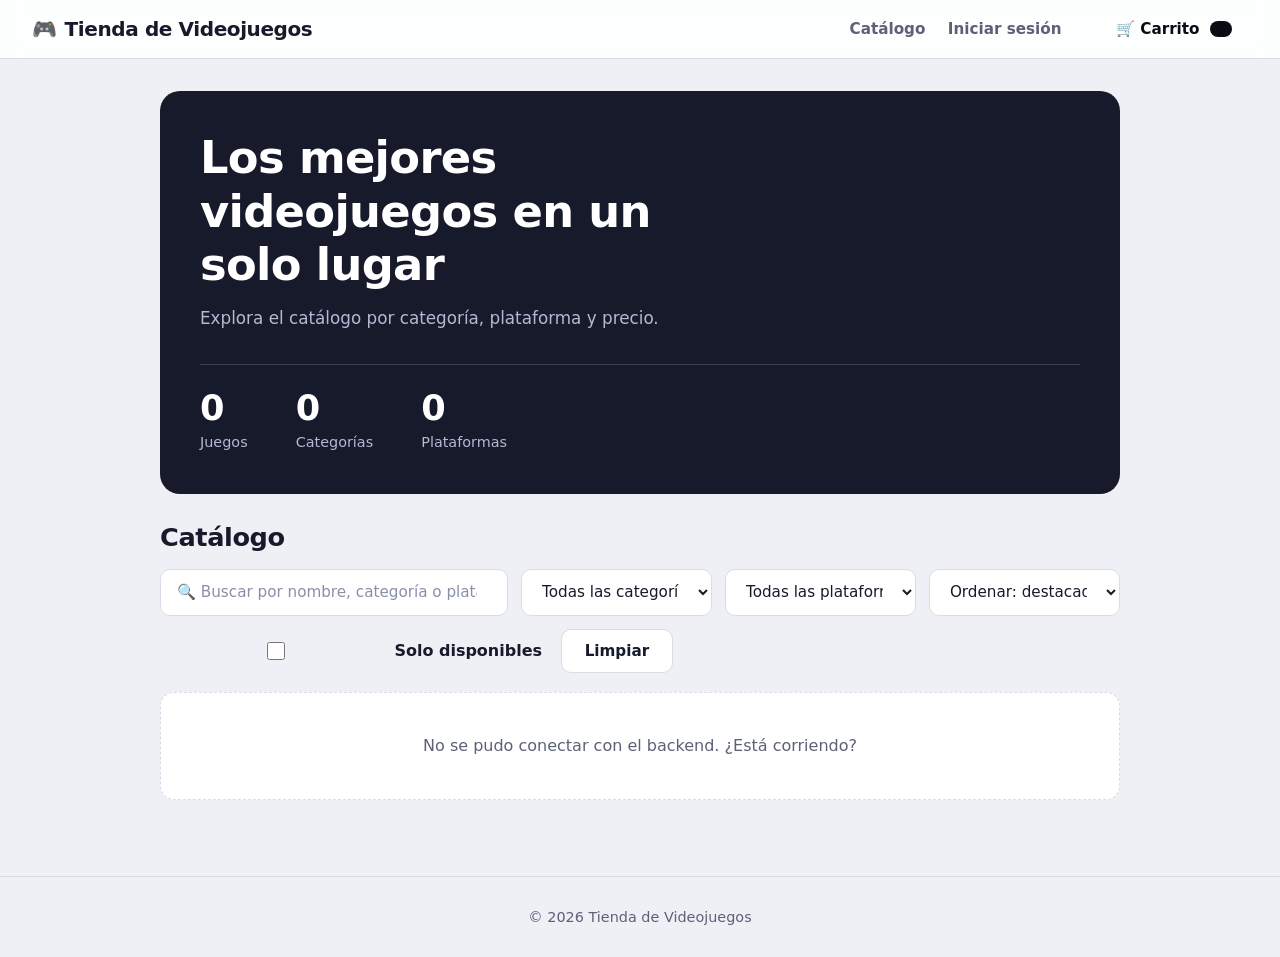
==== commit 99aaa61f: "Tienda: catalogo, panel de administrador y carrito" ====
--- a/frontend/index.html
+++ b/frontend/index.html
@@ -3,81 +3,69 @@
 <head>
   <meta charset="UTF-8">
   <meta name="viewport" content="width=device-width, initial-scale=1.0">
-  <title>Proyecto Videojuegos</title>
+  <title>Tienda de Videojuegos</title>
   <link rel="stylesheet" href="css/estilos.css">
 </head>
 <body>
 
   <header class="cabecera">
-    <a href="#inicio" class="logo">🎮 <span>Proyecto Videojuegos</span></a>
+    <a href="#inicio" class="logo">🎮 <span>Tienda de Videojuegos</span></a>
     <nav>
-      <a href="#agregar">Agregar</a>
-      <a href="#juegos">Juegos</a>
-      <span id="usuarioActual"></span>
-      <button type="button" id="btnSalir" class="cancelar">Cerrar sesión</button>
+      <a href="#catalogo">Catálogo</a>
+      <a href="admin.html" id="enlaceAdmin" hidden>Panel admin</a>
+      <a href="login.html" id="enlaceLogin" hidden>Iniciar sesión</a>
+      <span id="usuarioActual" hidden></span>
+      <button type="button" id="btnSalir" class="cancelar" hidden>Cerrar sesión</button>
+      <button type="button" id="btnCarrito" class="boton-carrito" aria-label="Abrir carrito">
+        🛒 Carrito <span id="contadorCarrito">0</span>
+      </button>
     </nav>
   </header>
 
   <main>
     <section class="portada" id="inicio">
-      <h2>Tu colección de <span class="resalte">videojuegos</span></h2>
-      <p>Agrega, busca y organiza todos tus juegos en un solo lugar.</p>
+      <h2>Los mejores <span class="resalte">videojuegos</span> en un solo lugar</h2>
+      <p>Explora el catálogo por categoría, plataforma y precio.</p>
 
       <div class="estadisticas">
         <div class="estadistica">
-          <strong id="statTotal">0</strong>
+          <strong id="statJuegos">0</strong>
           <span>Juegos</span>
         </div>
         <div class="estadistica">
-          <strong id="statGeneros">0</strong>
-          <span>Géneros</span>
+          <strong id="statCategorias">0</strong>
+          <span>Categorías</span>
         </div>
         <div class="estadistica">
-          <strong id="statPromedio">—</strong>
-          <span>Puntuación media</span>
+          <strong id="statPlataformas">0</strong>
+          <span>Plataformas</span>
         </div>
       </div>
     </section>
 
-    <section id="agregar" class="seccion">
-      <div class="panel" id="panelFormulario">
-        <h2 id="tituloForm">Agregar videojuego</h2>
-        <form id="formJuego">
-          <input type="text" id="nombre" placeholder="Nombre del juego" aria-label="Nombre del juego" required>
-          <input type="text" id="genero" placeholder="Género" aria-label="Género" required>
-          <input type="text" id="plataforma" placeholder="Plataforma (opcional)" aria-label="Plataforma">
-          <input type="number" id="anio" placeholder="Año (opcional)" aria-label="Año" min="1950" max="2100">
-          <input type="number" id="puntuacion" placeholder="Puntuación 1-10 (opcional)" aria-label="Puntuación" min="1" max="10">
-          <input type="text" id="imagen" class="campo-ancho" placeholder="Imagen (opcional): enlace https://... o img/archivo.jpg" aria-label="Imagen">
-          <div class="botones-form">
-            <button type="submit" id="btnGuardar" class="primario">Agregar</button>
-            <button type="button" id="btnCancelar" class="cancelar" hidden>Cancelar</button>
-          </div>
-        </form>
-        <p id="mensaje"></p>
-      </div>
-    </section>
-
-    <section id="juegos" class="seccion">
-      <h2 class="titulo-seccion">Mis videojuegos</h2>
+    <section id="catalogo" class="seccion">
+      <h2 class="titulo-seccion">Catálogo</h2>
 
       <div class="filtros">
-        <input type="search" id="buscador" placeholder="🔍 Buscar por nombre o plataforma" aria-label="Buscar">
-        <select id="filtroGenero" aria-label="Filtrar por género">
-          <option value="">Todos los géneros</option>
+        <input type="search" id="buscador" placeholder="🔍 Buscar por nombre, categoría o plataforma" aria-label="Buscar">
+        <select id="filtroCategoria" aria-label="Filtrar por categoría">
+          <option value="">Todas las categorías</option>
+        </select>
+        <select id="filtroPlataforma" aria-label="Filtrar por plataforma">
+          <option value="">Todas las plataformas</option>
         </select>
         <select id="ordenar" aria-label="Ordenar por">
-          <option value="">Ordenar: orden de agregado</option>
-          <option value="reciente">Más recientes primero</option>
+          <option value="">Ordenar: destacados</option>
+          <option value="precio-asc">Precio: menor a mayor</option>
+          <option value="precio-desc">Precio: mayor a menor</option>
           <option value="nombre">Nombre (A-Z)</option>
-          <option value="puntuacion-desc">Mayor puntuación</option>
-          <option value="puntuacion-asc">Menor puntuación</option>
-          <option value="anio-desc">Año: más nuevos</option>
-          <option value="anio-asc">Año: más antiguos</option>
+          <option value="puntuacion-desc">Mejor puntuados</option>
+          <option value="anio-desc">Más nuevos</option>
+          <option value="reciente">Agregados recientemente</option>
         </select>
         <label class="casilla-favoritos">
-          <input type="checkbox" id="soloFavoritos">
-          ⭐ Solo favoritos
+          <input type="checkbox" id="soloStock">
+          Solo disponibles
         </label>
         <button type="button" id="btnLimpiar" class="cancelar">Limpiar</button>
       </div>
@@ -88,9 +76,29 @@
   </main>
 
   <footer>
-    <p>&copy; 2026 Proyecto Videojuegos</p>
+    <p>&copy; 2026 Tienda de Videojuegos</p>
   </footer>
 
-  <script src="js/main.js"></script>
+  <div id="fondoCarrito" class="fondo-carrito" hidden></div>
+  <aside id="panelCarrito" class="panel-carrito" aria-label="Carrito de compras" hidden>
+    <div class="carrito-cabecera">
+      <h2>🛒 Tu carrito</h2>
+      <button type="button" id="btnCerrarCarrito" class="cancelar" aria-label="Cerrar carrito">✕</button>
+    </div>
+
+    <div id="itemsCarrito" class="carrito-items"></div>
+
+    <div class="carrito-pie">
+      <div class="carrito-total">
+        <span>Total</span>
+        <strong id="totalCarrito">$0.00</strong>
+      </div>
+      <button type="button" id="btnFinalizar" class="primario">Finalizar compra</button>
+      <button type="button" id="btnVaciar" class="cancelar">Vaciar carrito</button>
+      <p id="avisoCarrito" role="status"></p>
+    </div>
+  </aside>
+
+  <script src="js/tienda.js"></script>
 </body>
 </html>
--- a/frontend/css/estilos.css
+++ b/frontend/css/estilos.css
@@ -490,4 +490,250 @@
   color: var(--amarillo);
   border-color: var(--amarillo);
   background: rgba(255, 209, 102, 0.12);
-}+}
+/* ---------- Tienda ---------- */
+[hidden] { display: none !important; }
+
+.descripcion {
+  color: var(--texto-suave);
+  font-size: 0.9rem;
+  display: -webkit-box;
+  -webkit-line-clamp: 3;
+  line-clamp: 3;
+  -webkit-box-orient: vertical;
+  overflow: hidden;
+}
+
+.pie-tarjeta {
+  display: flex;
+  justify-content: space-between;
+  align-items: center;
+  gap: 0.8rem;
+  margin-top: auto;
+  padding-top: 0.8rem;
+  border-top: 1px solid var(--borde);
+}
+
+.precio {
+  font-size: 1.4rem;
+  font-weight: 800;
+  color: var(--cian);
+}
+
+.stock {
+  font-size: 0.8rem;
+  font-weight: 700;
+  color: var(--verde);
+}
+.stock.poco { color: var(--amarillo); }
+.stock.agotado { color: var(--rojo); }
+
+/* ---------- Panel de administrador ---------- */
+textarea {
+  width: 100%;
+  min-height: 90px;
+  padding: 0.8rem 1rem;
+  border: 1px solid var(--borde);
+  border-radius: 10px;
+  background: var(--panel-2);
+  color: var(--texto);
+  font: inherit;
+  font-size: 0.95rem;
+  resize: vertical;
+}
+textarea:focus {
+  outline: none;
+  border-color: var(--cian);
+  box-shadow: 0 0 0 3px rgba(0, 229, 255, 0.15);
+}
+form textarea { grid-column: 1 / -1; }
+
+.tabla-envoltorio {
+  margin-top: 1.2rem;
+  overflow-x: auto;
+  background: var(--panel);
+  border: 1px solid var(--borde);
+  border-radius: var(--radio);
+}
+
+.tabla-admin {
+  width: 100%;
+  border-collapse: collapse;
+  font-size: 0.9rem;
+}
+
+.tabla-admin th,
+.tabla-admin td {
+  padding: 0.7rem 1rem;
+  text-align: left;
+  border-bottom: 1px solid var(--borde);
+  white-space: nowrap;
+}
+
+.tabla-admin th { color: var(--texto-suave); font-size: 0.8rem; text-transform: uppercase; }
+.tabla-admin tr:last-child td { border-bottom: none; }
+
+.tabla-admin .acciones-fila { display: flex; gap: 0.5rem; }
+.tabla-admin .acciones-fila button { padding: 0.35rem 0.8rem; background: transparent; border: 1px solid; }
+.tabla-admin .acciones-fila .editar { color: var(--amarillo); border-color: var(--amarillo); }
+.tabla-admin .acciones-fila .eliminar { color: var(--rojo); border-color: var(--rojo); }
+/* ---------- Carrito ---------- */
+.boton-carrito {
+  margin-left: 1rem;
+  padding: 0.45rem 1rem;
+  background: linear-gradient(90deg, var(--cian), var(--violeta));
+  color: #0b0b14;
+}
+
+.boton-carrito span {
+  display: inline-block;
+  min-width: 1.4rem;
+  margin-left: 0.3rem;
+  padding: 0 0.4rem;
+  border-radius: 999px;
+  background: #0b0b14;
+  color: var(--cian);
+  text-align: center;
+  font-size: 0.85rem;
+}
+
+.boton-agregar {
+  margin-top: 0.8rem;
+  width: 100%;
+  background: linear-gradient(90deg, var(--cian), var(--violeta));
+  color: #0b0b14;
+}
+
+.boton-agregar:disabled {
+  background: var(--panel-2);
+  color: var(--texto-suave);
+  cursor: not-allowed;
+}
+
+.fondo-carrito {
+  position: fixed;
+  inset: 0;
+  z-index: 40;
+  background: rgba(0, 0, 0, 0.55);
+}
+
+.panel-carrito {
+  position: fixed;
+  top: 0;
+  right: 0;
+  bottom: 0;
+  z-index: 50;
+  width: min(420px, 100%);
+  display: flex;
+  flex-direction: column;
+  background: var(--panel);
+  border-left: 1px solid var(--borde);
+  box-shadow: -10px 0 30px rgba(0, 0, 0, 0.4);
+}
+
+.carrito-cabecera {
+  display: flex;
+  justify-content: space-between;
+  align-items: center;
+  padding: 1.2rem 1.4rem;
+  border-bottom: 1px solid var(--borde);
+}
+
+.carrito-items {
+  flex: 1;
+  overflow-y: auto;
+  padding: 1rem 1.4rem;
+  display: flex;
+  flex-direction: column;
+  gap: 1rem;
+}
+
+.carrito-item {
+  display: flex;
+  gap: 0.8rem;
+  align-items: flex-start;
+  padding-bottom: 1rem;
+  border-bottom: 1px solid var(--borde);
+}
+
+.carrito-mini {
+  flex-shrink: 0;
+  width: 56px;
+  height: 56px;
+  border-radius: 10px;
+  overflow: hidden;
+  display: flex;
+  align-items: center;
+  justify-content: center;
+  background: var(--panel-2);
+  font-size: 1.6rem;
+}
+
+.carrito-mini img { width: 100%; height: 100%; object-fit: cover; display: block; }
+
+.carrito-info {
+  flex: 1;
+  min-width: 0;
+  display: flex;
+  flex-direction: column;
+  gap: 0.2rem;
+}
+
+.carrito-info span { color: var(--texto-suave); font-size: 0.85rem; }
+
+.carrito-cantidad {
+  display: flex;
+  align-items: center;
+  gap: 0.6rem;
+  margin-top: 0.3rem;
+}
+
+.carrito-cantidad button {
+  width: 30px;
+  height: 30px;
+  padding: 0;
+  border-radius: 50%;
+  background: var(--panel-2);
+  border: 1px solid var(--borde);
+  color: var(--texto);
+  font-size: 1rem;
+  line-height: 1;
+}
+
+.carrito-cantidad span { min-width: 1.5rem; text-align: center; color: var(--texto); font-weight: 700; }
+
+.carrito-lateral {
+  display: flex;
+  flex-direction: column;
+  align-items: flex-end;
+  gap: 0.4rem;
+}
+
+.carrito-quitar {
+  padding: 0;
+  background: none;
+  color: var(--rojo);
+  font-size: 0.8rem;
+  text-decoration: underline;
+}
+
+.carrito-pie {
+  display: flex;
+  flex-direction: column;
+  gap: 0.7rem;
+  padding: 1.2rem 1.4rem;
+  border-top: 1px solid var(--borde);
+}
+
+.carrito-total {
+  display: flex;
+  justify-content: space-between;
+  align-items: center;
+  font-size: 1.1rem;
+}
+
+.carrito-total strong { font-size: 1.5rem; color: var(--cian); }
+
+.carrito-pie button:disabled { opacity: 0.5; cursor: not-allowed; }
+
+#avisoCarrito { min-height: 1.2rem; font-size: 0.85rem; color: var(--amarillo); }
